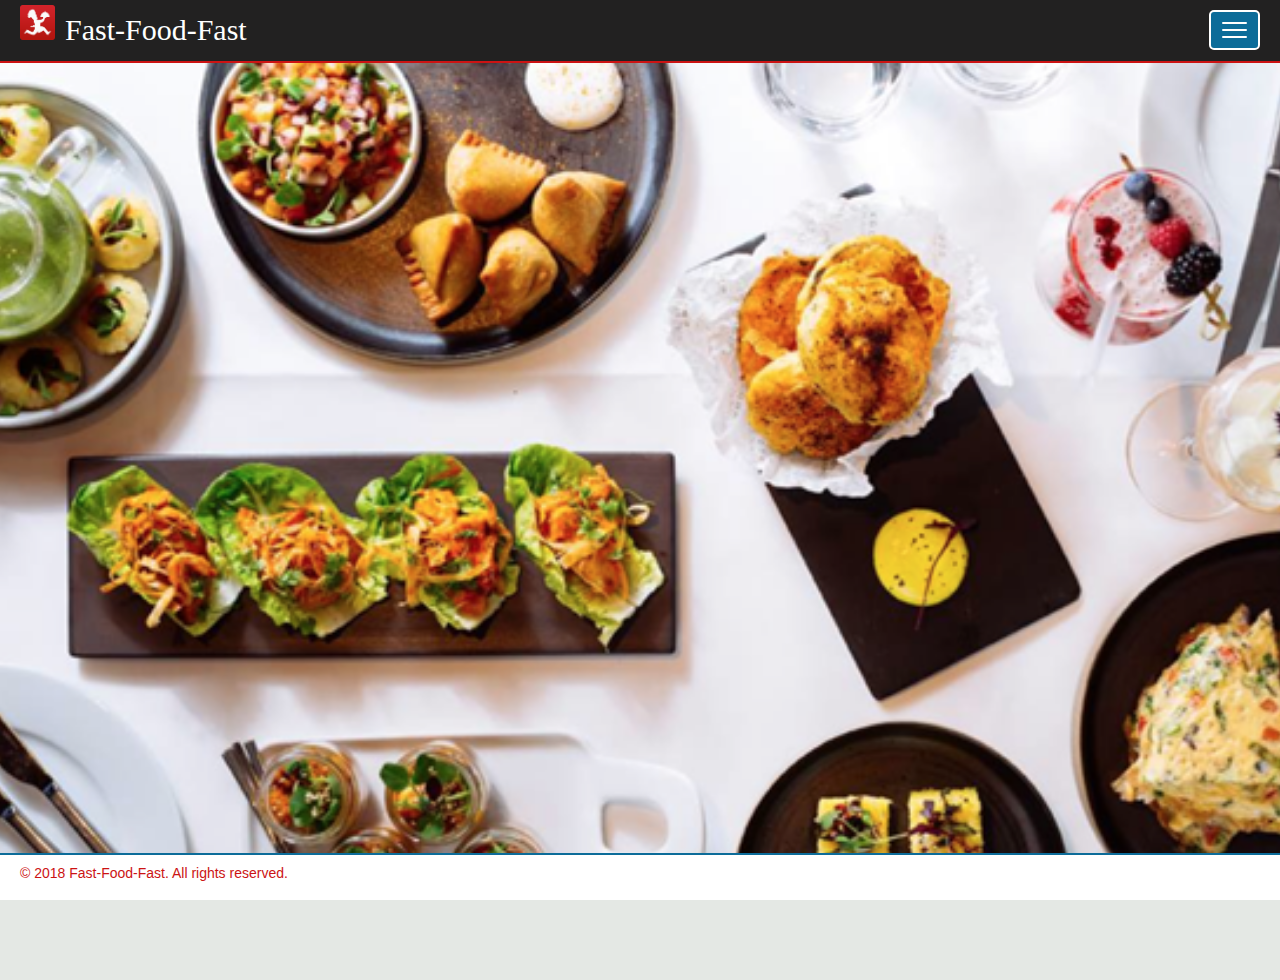
==== UI/adminFood.html @ e80923c1 "[Feature #161276099] consume delete endpoint" ====
<html>
    <meta name="viewport" content="width=device-width, initial-scale=1.0">
    <head>
      <title>Fast-Food-Fast</title>
      <link rel="stylesheet" href="css/style.css">
    </head>
    <body>
        <header class="admin-theme" id="headerAuth">
          <div class="container">
            <div class="spread-in">
            <div class="logo-title text-center"><img src="images/delivery-icon.png" class="app-logo">Fast-Food-Fast</div>
              <div id="menu-icon">
                <button class="menu">
                  <span class="strip"></span>
                  <span class="strip"></span>
                  <span class="strip"></span>
                </button>
              </div>
            </div>
          </div>
          <nav id="menu-items">
            <a href="adminFood.html"><div class="first">Manage Food</div></a>
            <a href="adminOrder.html"><div>Manage Orders</div></a>
            <div class="last" id="logout">Logout</div>
          </nav>
        </header>
        <div class="bg-dim">
          <div class="container" id="pageBody">
            
            </div>
          
          <div class="mt-80"></div>
        </div>
      <div class="overlay">
        <div class="popup">
          <div class="popup-head">
            <strong>Add Food</strong>
          </div>
          <div class="popup-body">
						<form name="addFoodForm" method="post">
              <input required class="mt-20" name="food" type="text" placeholder="Enter Food Description/Name">
              <input required class="mt-20" name="price" type="number" placeholder="Enter Food Price">
              <div class="mt-20">Upload Food Image</div>
              <input id="foodImg" accept=".jpg, .png, .jpeg" name="foodImg" type="file" >
            
            <div class="mt-20 spread-in">
							<button type="submit">Add</button>
							<button class="red" id="xBtn1">Close</button>
            </div>
						</form>
            </div>
          </div>
      </div>
      <div class="overlay2">
        <div class="popup">
          <div class="popup-head">
            <strong>Edit Food</strong>
          </div>
          <div class="popup-body">
						<form name="editFoodForm" method="post">
              <input class="mt-20" name="food" type="text" placeholder="Enter Food Description/Name" value="Fried Rice &amp; chicken">
              <input class="mt-20" name="price" type="number" placeholder="Enter Food Price" value="800">
              <div class="mt-20">Upload Food Image</div>
              <input class="foodImg" name="foodImg" type="file" accept=".jpg, .png, .jpeg">
            
            <div class="mt-20 spread-in">
							<button type="submit">Edit</button>
							<button class="red" id="noBtn">Close</button>
            </div>
						</form>
            </div>
          </div>
      </div>
      <div class="overlay3">
        <div class="popup">
          <div class="popup-head">
            <strong>Delete Food</strong>
          </div>
          <div class="popup-body">
              Are you sure you want to delete this food?
            <div class="mt-20 spread-in">
							<button id="yesBtn">Yes</button>
							<button class="red" id="noBtn">No</button>
            </div>
            </div>
        </div>
      </div>
      <footer id="footerAuth">
        <div class="container">
            &copy; 2018 Fast-Food-Fast. All rights reserved.
        </div>
      </footer>
        <script type="text/javascript" src="js/gui.js"></script>
		<script type="text/javascript" src="js/general.js"></script>
		<script type="text/javascript" src="js/jwt.min.js"></script>
		<script type="text/javascript" src="js/adminFood.js"></script>
    </body>
</html>
---- UI/css/style.css ----
body{
  background-image: url(../images/bg-img.png);
  background-color: rgba(196, 204, 196, 0.452);
  background-repeat: no-repeat;
  background-attachment: fixed;
  background-size: cover;
  background-position: center;
  margin: 0;
  font-family: 'Segoe UI', Tahoma, Geneva, Verdana, sans-serif;
}
a{
  text-decoration: none;
  color: rgb(204, 19, 19);
}
button{
  background-color: rgb(12, 108, 153);
  color: #fff;
  border-radius: 5px;
  border: solid 2px#fff;
  padding-top: 5px;
  padding-bottom: 5px;
  min-width: 60px;
}
button.red{
  background-color: rgb(204, 19, 19);
}
button:hover{
  background-color: #555;
}
button:active{
  background-color: #000;
}
button.menu{
  margin-top: 10px;
  min-width: 35px;
}
button.menu:hover{
	background-color: rgb(204, 19, 19);
}
button.menu:active{
	background-color: rgba(204, 19, 19, 0.4);
}
table button.fix{
  width: 80px;
}
a:hover{
    text-decoration: none;
    color: #555;
}
nav{
  width: 180px;
  border-radius: 5px;
  background: #eee;
  border: solid 0.5px #ccc;
  box-shadow: -4px 4px 16px 0 hsla(0, 6%, 13%, 0.2);
  position: fixed;
  right: 20px;
  border-bottom: none;
  margin-top: 7px;
}
nav div{
  background: #fff;
  padding: 10px 10px 10px 20px;
  color: rgb(12, 108, 153);
  width: calc(100% - 21px - 10px);
  font-size: 16px;
  border-bottom: solid 0.5px #ccc;
}
nav div:hover{
  background: rgba(209, 204, 204, 0.3);
}
nav div:active{
  color: rgb(204, 19, 19);
}
nav div.first{
  border-top-right-radius: 5px;
  border-top-left-radius: 5px;
}
nav div.last{
  border-bottom-right-radius: 5px;
  border-bottom-left-radius: 5px;
  border-bottom: solid 0.5px #ccc;
}
#menu-items{
  display: none;
}
header {
  background-color: rgb(0, 0, 0);
  color: rgb(255, 255, 255);
  min-height: 45px;
  border-bottom: solid 2px rgb(204, 19, 19);
  position: fixed;
	top: 0;
  width: 100%;
  padding-bottom: 4px;
  z-index: 2;
}
header.big {
	min-height: 100px;
	background-color: rgb(0, 0, 0);
	border-bottom: solid 2px rgb(204, 19, 19);
  color: #fff;
  padding-bottom: 10px;
}
footer {
  background-color: #fff;
  color: rgb(204, 19, 19);
  height: 35px;
  width: 100%;
  border-top: solid 2px rgb(12, 108, 153);
  position: fixed;
  bottom: 0;
  padding-top: 10px;
  z-index: 2;
}
footer .container{
  font-size: 14px;
  margin-left: 20px;
  margin-right: 20px;
}
header .container{
  margin-left: 20px;
  margin-right: 20px;
}
/*
.bg-dim{
  background-color: rgba(59, 57, 57, 0.247);
  height: calc(100%);
  width: calc(100%);
  position: fixed;
  top: 0;
  left: 0;
  z-index: 1;
  background-attachment: fixed;
}*/
.text-theme{
  color: rgb(12, 108, 153);
}
.top-text{
  background-color: #fff;
  padding: 5px;
  border-radius: 5px;
}
.container{
  margin-left: 80px;
  margin-right: 80px;
  font-size: 18px;
  z-index: 2;
}
.pageTitle{
  padding: 5px;
  background-color: rgb(204, 19, 19);
  color: #fff;
  border-top: solid 3px rgb(12, 108, 153);
  border-bottom: solid 3px rgb(12, 108, 153);
  font-size: 22px;
  font-family: cursive;
  display: none;
}
.app-logo{
	height: 35px;
  margin-right: 10px;
  margin-top: 5px;
}
.preload{
	text-align: center;
	font-weight: 500;
	font-size: 24px;
}
.logo-title{
  font-size: 30px;
  font-family: cursive;
  margin-bottom: 10px;
}
.big .logo-title{
  font-size: 40px;
}
.strip{
    display: block;
    width: 25px;
    height: 2px;
    border-radius: 1px;
    background-color: #fff;
    margin: 5px;
}
.my-20{
  margin-top: 20px;
  margin-bottom: 20px;
}
.mt-20{
  margin-top: 20px;
}
.mt-80{
  margin-top: 80px;
}
.mb-70{
  margin-bottom: 70px;
}
.text-center{
  text-align: center;
}
.middle-box{
    background-color: rgba(255, 255, 255, 0.85);
    margin-right: auto;
    margin-left: auto;
    width: calc(100vw - 40px);
    max-width: 500px;
    color: #000;
		font-size: 14px;
		margin-top: 220px;
}
.middle-box-body{
    padding: 20px;
}
.middle-box input{
    color: #444;
    width: 100%;
		background-color: #fff;
		border: solid 1px rgb(12, 108, 153);
    border-radius: 5px;
    padding: 5px;
    margin-top: 10px;
    margin-bottom: 10px;
}
.middle-box-head{
	width: 100%;
	background-color: #888;
	color: #000;
	text-align: center;
	padding-top: 5px;
	padding-bottom: 3px;
	font-size: 26px;
}
.spread-in{
  display: flex;
  flex-flow: row nowrap;
  justify-content: space-between;
}
.spread-out{
  display: flex;
  flex-flow: row wrap;
  justify-content: space-around;
}
.v-spread-out{
  display: flex;
  flex-flow: column nowrap;
  justify-content: space-around;
}
select{
  background-color: rgb(12, 108, 153);
  color: #fff;
  border-radius: 5px;
  padding: 5px 10px;
  border: none;
  font-size: 18px;
}
select option{
  background: #fff;
  color: rgb(12, 108, 153);
  font-size: 15px;
}
.loading{
  background-color: rgba(78, 69, 69, 0.377);
  position: fixed;
  top: 0;
  left: 0;
  width: 100vw;
  height: 100vh;
  display: none;
  flex-flow: column nowrap;
  justify-content: space-around;
  align-items: center;
  z-index: 3;
}
.loading-img{
  width: 200px;
}
.overlay{
    background-color: rgba(78, 69, 69, 0.377);
    position: fixed;
    top: 0;
    left: 0;
    width: 100vw;
    height: 100vh;
    display: flex;
    flex-flow: column nowrap;
    justify-content: space-around;
    align-items: center;
    z-index: 3;
    display: none;
}
.overlay2{
    background-color: rgba(78, 69, 69, 0.377);
    position: fixed;
    top: 0;
    left: 0;
    width: 100vw;
    height: 100vh;
    display: flex;
    flex-flow: column nowrap;
    justify-content: space-around;
    align-items: center;
    z-index: 3;
    display: none;
}
.overlay3{
    background-color: rgba(78, 69, 69, 0.377);
    position: fixed;
    top: 0;
    left: 0;
    width: 100vw;
    height: 100vh;
    display: flex;
    flex-flow: column nowrap;
    justify-content: space-around;
    align-items: center;
    z-index: 3;
    display: none;
}
.overlay select{
  background-color: rgb(202, 206, 202);
  color: #000;
  border-radius: 5px;
  padding: 5px 10px;
  border: solid 1px #555;
  font-size: 16px;
}
.overlay select option{
  background: #fff;
  color: #000;
  font-size: 15px;
}
table {
  border-collapse: collapse;
  width: 100%;
  min-width: 450px;
}

table, th, td {
  border: solid 1px #ccc;
}
th, td{
  padding: 5px 15px;
}
th{
  text-align: left;
  background-color: rgb(12, 108, 153);
  color: #fff;
  font-size: 18px;
  height: 40px;
}
tr{
  background-color: #fff;
}
tr:nth-child(odd) {
  background-color: #eee;
}
tr:hover{
  background-color: #ccc;
  color: rgb(204, 19, 19);
}
td{
  height: 34px;
  font-size: 15px;
}
.table-responsive{
  overflow-x: auto;
}
td img{
  width: 180px;
}
td input{
  width: 60px;
  border-radius: 4px;
}
.popup{
  background-color: rgb(255, 255, 255);
  margin-right: auto;
  margin-left: auto;
  width: calc(100vw - 40px);
  max-width: 500px;
  color: #000;
  font-size: 14px;
}
.popup-body{
    padding: 20px;
}
.popup input{
    color: #444;
    width: 100%;
		background-color: #fff;
		border: solid 1px rgb(12, 108, 153);
    border-radius: 5px;
    padding: 5px;
    margin-top: 10px;
    margin-bottom: 10px;
}
.popup-head{
	width: 100%;
	background-color: #888;
	color: #000;
	text-align: center;
	padding-top: 5px;
	padding-bottom: 3px;
	font-size: 26px;
}
header.admin-theme{
  background-color: rgb(34, 33, 33);
  color: #fff;
	border-bottom: solid 2px rgb(204, 19, 19);
}
@media screen and (max-width: 992px){
    .container{
        margin-left: 50px;
        margin-right: 50px;
    }
    .container-hidden{
        margin: 10px 50px;
    }
}
@media screen and (max-width: 768px){
    .container{
        margin-left: 25px;
        margin-right: 25px;
    }
    .container-hidden{
        margin: 10px 25px;
		}
		.big .logo-title{
			font-size: 35px;
		}
    #menu-icon{
        margin-top: 0;
    }
}
@media screen and (max-width: 600px){
    .container{
        margin-left: 15px;
        margin-right: 15px;
    }
    .container-hidden{
        margin: 10px 15px;
    }
		.big .logo-title{
			font-size: 30px;
    }
    .logo-title{
			font-size: 20px;
		}
		.app-logo{
			height: 30px;
		}
}
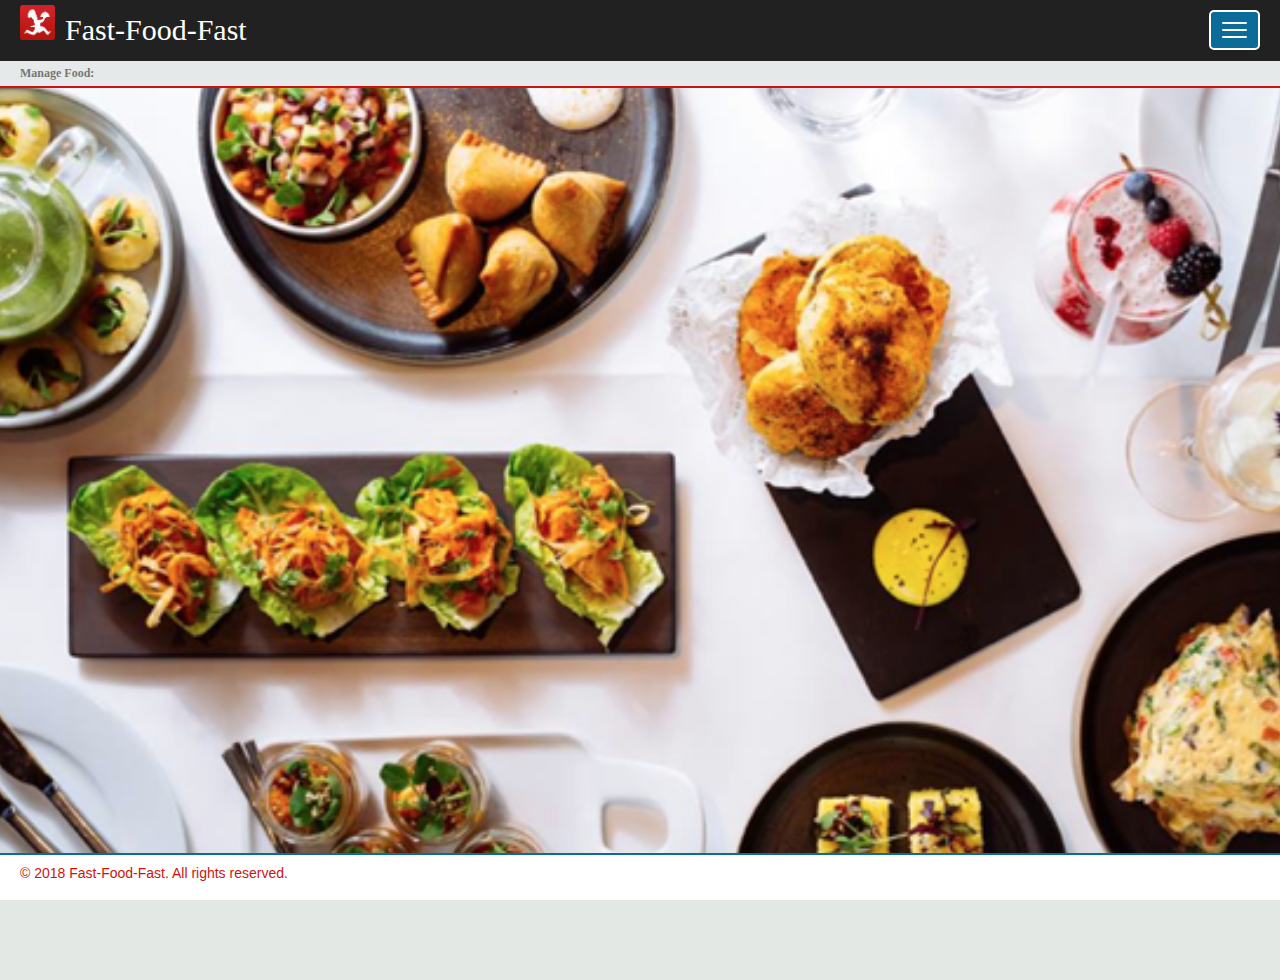
==== commit 3cd0cd9a: "[Feature #161277835] add page title" ====
--- a/UI/adminFood.html
+++ b/UI/adminFood.html
@@ -23,6 +23,13 @@
             <a href="adminOrder.html"><div>Manage Orders</div></a>
             <div class="last" id="logout">Logout</div>
           </nav>
+					<div class="subHeader">
+						<div class="container">
+							<div class="spread-in">
+								<div class="pageTitle">Manage Food:</div>
+							</div>
+						</div>
+					</div>
         </header>
         <div class="bg-dim">
           <div class="container" id="pageBody">
@@ -58,14 +65,14 @@
           </div>
           <div class="popup-body">
 						<form name="editFoodForm" method="post">
-              <input class="mt-20" name="food" type="text" placeholder="Enter Food Description/Name" value="Fried Rice &amp; chicken">
-              <input class="mt-20" name="price" type="number" placeholder="Enter Food Price" value="800">
-              <div class="mt-20">Upload Food Image</div>
+              <input class="mt-20" name="food" type="text" placeholder="Enter Food Description/Name" value="">
+              <input class="mt-20" name="price" type="number" placeholder="Enter Food Price" value="">
+              <div id="imgTitle" class="mt-20">Upload Food Image</div>
               <input class="foodImg" name="foodImg" type="file" accept=".jpg, .png, .jpeg">
             
             <div class="mt-20 spread-in">
 							<button type="submit">Edit</button>
-							<button class="red" id="noBtn">Close</button>
+							<button class="red" id="xBtn2">Close</button>
             </div>
 						</form>
             </div>
--- a/UI/css/style.css
+++ b/UI/css/style.css
@@ -26,9 +26,11 @@
 }
 button:hover{
   background-color: #555;
+	cursor: pointer;
 }
 button:active{
   background-color: #000;
+	cursor: grabbing;
 }
 button.menu{
   margin-top: 10px;
@@ -92,7 +94,6 @@
   position: fixed;
 	top: 0;
   width: 100%;
-  padding-bottom: 4px;
   z-index: 2;
 }
 header.big {
@@ -101,6 +102,12 @@
 	border-bottom: solid 2px rgb(204, 19, 19);
   color: #fff;
   padding-bottom: 10px;
+}
+.subHeader{
+	background: #e6e9e9;
+	padding: 5px 0 5px 0;
+	height: 15px;
+	margin-top: 4px;
 }
 footer {
   background-color: #fff;
@@ -147,6 +154,7 @@
   font-size: 18px;
   z-index: 2;
 }
+/*
 .pageTitle{
   padding: 5px;
   background-color: rgb(204, 19, 19);
@@ -156,6 +164,15 @@
   font-size: 22px;
   font-family: cursive;
   display: none;
+}*/
+.pageTitle{
+	font-size: 12px;
+	color: #777;
+	font-family: cursive;
+	font-weight: 600;
+}
+.pageTitle:hover{
+	color: #ccc;
 }
 .app-logo{
 	height: 35px;
@@ -193,8 +210,8 @@
 .mt-80{
   margin-top: 80px;
 }
-.mb-70{
-  margin-bottom: 70px;
+.mb-100{
+  margin-bottom: 100px;
 }
 .text-center{
   text-align: center;
@@ -282,7 +299,6 @@
     left: 0;
     width: 100vw;
     height: 100vh;
-    display: flex;
     flex-flow: column nowrap;
     justify-content: space-around;
     align-items: center;
@@ -296,7 +312,6 @@
     left: 0;
     width: 100vw;
     height: 100vh;
-    display: flex;
     flex-flow: column nowrap;
     justify-content: space-around;
     align-items: center;
@@ -310,7 +325,19 @@
     left: 0;
     width: 100vw;
     height: 100vh;
-    display: flex;
+    flex-flow: column nowrap;
+    justify-content: space-around;
+    align-items: center;
+    z-index: 3;
+    display: none;
+}
+.popupAlertOverlay{
+    background-color: rgba(78, 69, 69, 0.377);
+    position: fixed;
+    top: 0;
+    left: 0;
+    width: 100vw;
+    height: 100vh;
     flex-flow: column nowrap;
     justify-content: space-around;
     align-items: center;
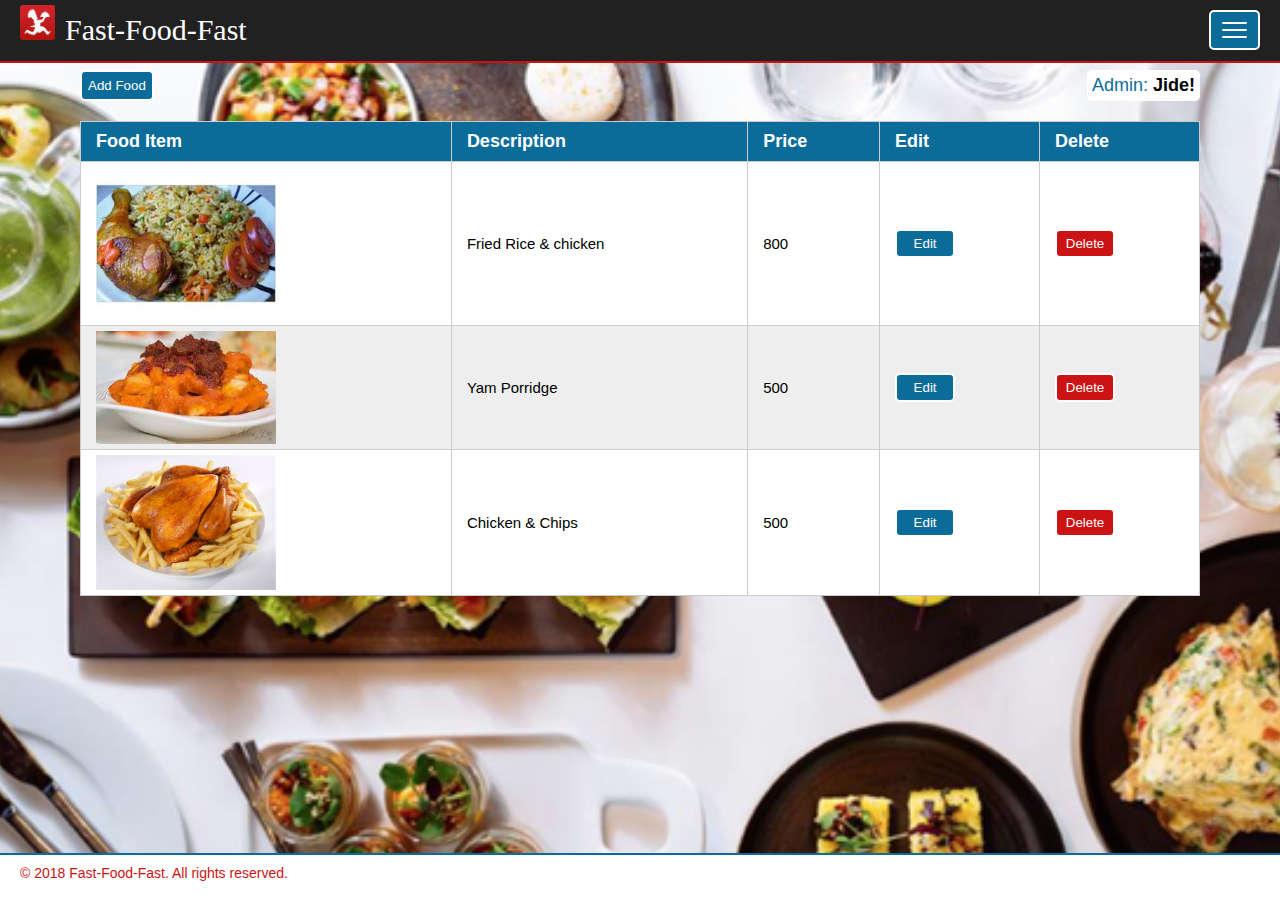
==== commit 938e56c9: "Merge pull request #1 from jideajayi11/ft-user-signup-160907647" ====
--- a/UI/adminFood.html
+++ b/UI/adminFood.html
@@ -21,19 +21,49 @@
           <nav id="menu-items">
             <a href="adminFood.html"><div class="first">Manage Food</div></a>
             <a href="adminOrder.html"><div>Manage Orders</div></a>
-            <div class="last" id="logout">Logout</div>
+            <a href="adminLogin.html"><div class="last">Logout</div></a>
           </nav>
-					<div class="subHeader">
-						<div class="container">
-							<div class="spread-in">
-								<div class="pageTitle">Manage Food:</div>
-							</div>
-						</div>
-					</div>
         </header>
         <div class="bg-dim">
-          <div class="container" id="pageBody">
-            
+          <div class="container">
+            <div class="mb-70"></div>
+            <div class="spread-in mt-20">
+              <button class="" title="click to add food" onclick="document.querySelector('.overlay').style.display = 'flex';">Add Food</button>
+              <div class="pageTitle">Manage Food:</div>
+              <div class="top-text"><span class="text-theme">Admin: </span> <strong>Jide!</strong></div>
+            </div>
+            <div class="table-responsive">
+              <table class="mt-20">
+                <tr>
+                  <th>Food Item</th>
+                  <th>Description</th>
+                  <th>Price</th>
+                  <th>Edit</th>
+                  <th>Delete</th>
+                </tr>
+                <tr>
+                  <td><img src="images/food/friedRice.jpg"></td>
+                  <td>Fried Rice &amp; chicken</td>
+                  <td>800</td>
+                  <td><button class="" title="click to edit" onclick="document.querySelector('.overlay2').style.display = 'flex';">Edit</button></td>
+                  <td><button class="red" title="click to delete" onclick="document.querySelector('.overlay3').style.display = 'flex';">Delete</button></td>
+                </tr>
+                <tr>
+                  <td><img src="images/food/porridge.jpg"></td>
+                  <td>Yam Porridge</td>
+                  <td>500</td>
+                  <td><button class="" title="click to edit" onclick="document.querySelector('.overlay2').style.display = 'flex';">Edit</button></td>
+                  <td><button class="red" title="click to delete" onclick="document.querySelector('.overlay3').style.display = 'flex';">Delete</button></td>
+                </tr>
+                <tr>
+                  <td><img src="images/food/chips.jpg"></td>
+                  <td>Chicken &amp; Chips</td>
+                  <td>500</td>
+                  <td><button class="" title="click to edit" onclick="document.querySelector('.overlay2').style.display = 'flex';">Edit</button></td>
+                  <td><button class="red" title="click to delete" onclick="document.querySelector('.overlay3').style.display = 'flex';">Delete</button></td>
+                </tr>
+              </table>
+            </div>
             </div>
           
           <div class="mt-80"></div>
@@ -44,17 +74,14 @@
             <strong>Add Food</strong>
           </div>
           <div class="popup-body">
-						<form name="addFoodForm" method="post">
-              <input required class="mt-20" name="food" type="text" placeholder="Enter Food Description/Name">
-              <input required class="mt-20" name="price" type="number" placeholder="Enter Food Price">
+              <input class="mt-20" name="food" type="text" placeholder="Enter Food Description/Name">
+              <input class="mt-20" name="price" type="number" placeholder="Enter Food Price">
               <div class="mt-20">Upload Food Image</div>
-              <input id="foodImg" accept=".jpg, .png, .jpeg" name="foodImg" type="file" >
+              <input class="" name="foodImg" type="file" >
             
-            <div class="mt-20 spread-in">
-							<button type="submit">Add</button>
-							<button class="red" id="xBtn1">Close</button>
+            <div class="mt-20 spread-in"><a onclick="loginFunction();" href=""><button onclick="document.querySelector('.overlay').style.display = 'none';">Add</button></a>
+            <button class="red" onclick="document.querySelector('.overlay').style.display = 'none';">Close</button>
             </div>
-						</form>
             </div>
           </div>
       </div>
@@ -64,17 +91,14 @@
             <strong>Edit Food</strong>
           </div>
           <div class="popup-body">
-						<form name="editFoodForm" method="post">
-              <input class="mt-20" name="food" type="text" placeholder="Enter Food Description/Name" value="">
-              <input class="mt-20" name="price" type="number" placeholder="Enter Food Price" value="">
-              <div id="imgTitle" class="mt-20">Upload Food Image</div>
-              <input class="foodImg" name="foodImg" type="file" accept=".jpg, .png, .jpeg">
+              <input class="mt-20" name="food" type="text" placeholder="Enter Food Description/Name" value="Fried Rice &amp; chicken">
+              <input class="mt-20" name="price" type="number" placeholder="Enter Food Price" value="800">
+              <div class="mt-20">Upload Food Image</div>
+              <input class="" name="foodImg" type="file" >
             
-            <div class="mt-20 spread-in">
-							<button type="submit">Edit</button>
-							<button class="red" id="xBtn2">Close</button>
+            <div class="mt-20 spread-in"><a onclick="loginFunction();" href=""><button onclick="document.querySelector('.overlay2').style.display = 'none';">Edit</button></a>
+            <button class="red" onclick="document.querySelector('.overlay2').style.display = 'none';">Close</button>
             </div>
-						</form>
             </div>
           </div>
       </div>
@@ -85,9 +109,8 @@
           </div>
           <div class="popup-body">
               Are you sure you want to delete this food?
-            <div class="mt-20 spread-in">
-							<button id="yesBtn">Yes</button>
-							<button class="red" id="noBtn">No</button>
+            <div class="mt-20 spread-in"><a onclick="loginFunction();" href=""><button onclick="document.querySelector('.overlay3').style.display = 'none';">Yes</button></a>
+            <button class="red" onclick="document.querySelector('.overlay3').style.display = 'none';">No</button>
             </div>
             </div>
         </div>
@@ -98,8 +121,5 @@
         </div>
       </footer>
         <script type="text/javascript" src="js/gui.js"></script>
-		<script type="text/javascript" src="js/general.js"></script>
-		<script type="text/javascript" src="js/jwt.min.js"></script>
-		<script type="text/javascript" src="js/adminFood.js"></script>
     </body>
 </html>--- a/UI/css/style.css
+++ b/UI/css/style.css
@@ -26,11 +26,9 @@
 }
 button:hover{
   background-color: #555;
-	cursor: pointer;
 }
 button:active{
   background-color: #000;
-	cursor: grabbing;
 }
 button.menu{
   margin-top: 10px;
@@ -41,9 +39,6 @@
 }
 button.menu:active{
 	background-color: rgba(204, 19, 19, 0.4);
-}
-table button.fix{
-  width: 80px;
 }
 a:hover{
     text-decoration: none;
@@ -94,6 +89,7 @@
   position: fixed;
 	top: 0;
   width: 100%;
+  padding-bottom: 4px;
   z-index: 2;
 }
 header.big {
@@ -102,12 +98,6 @@
 	border-bottom: solid 2px rgb(204, 19, 19);
   color: #fff;
   padding-bottom: 10px;
-}
-.subHeader{
-	background: #e6e9e9;
-	padding: 5px 0 5px 0;
-	height: 15px;
-	margin-top: 4px;
 }
 footer {
   background-color: #fff;
@@ -154,7 +144,6 @@
   font-size: 18px;
   z-index: 2;
 }
-/*
 .pageTitle{
   padding: 5px;
   background-color: rgb(204, 19, 19);
@@ -164,25 +153,11 @@
   font-size: 22px;
   font-family: cursive;
   display: none;
-}*/
-.pageTitle{
-	font-size: 12px;
-	color: #777;
-	font-family: cursive;
-	font-weight: 600;
-}
-.pageTitle:hover{
-	color: #ccc;
 }
 .app-logo{
 	height: 35px;
   margin-right: 10px;
   margin-top: 5px;
-}
-.preload{
-	text-align: center;
-	font-weight: 500;
-	font-size: 24px;
 }
 .logo-title{
   font-size: 30px;
@@ -210,8 +185,8 @@
 .mt-80{
   margin-top: 80px;
 }
-.mb-100{
-  margin-bottom: 100px;
+.mb-70{
+  margin-bottom: 70px;
 }
 .text-center{
   text-align: center;
@@ -276,22 +251,6 @@
   color: rgb(12, 108, 153);
   font-size: 15px;
 }
-.loading{
-  background-color: rgba(78, 69, 69, 0.377);
-  position: fixed;
-  top: 0;
-  left: 0;
-  width: 100vw;
-  height: 100vh;
-  display: none;
-  flex-flow: column nowrap;
-  justify-content: space-around;
-  align-items: center;
-  z-index: 3;
-}
-.loading-img{
-  width: 200px;
-}
 .overlay{
     background-color: rgba(78, 69, 69, 0.377);
     position: fixed;
@@ -299,6 +258,7 @@
     left: 0;
     width: 100vw;
     height: 100vh;
+    display: flex;
     flex-flow: column nowrap;
     justify-content: space-around;
     align-items: center;
@@ -312,6 +272,7 @@
     left: 0;
     width: 100vw;
     height: 100vh;
+    display: flex;
     flex-flow: column nowrap;
     justify-content: space-around;
     align-items: center;
@@ -325,19 +286,7 @@
     left: 0;
     width: 100vw;
     height: 100vh;
-    flex-flow: column nowrap;
-    justify-content: space-around;
-    align-items: center;
-    z-index: 3;
-    display: none;
-}
-.popupAlertOverlay{
-    background-color: rgba(78, 69, 69, 0.377);
-    position: fixed;
-    top: 0;
-    left: 0;
-    width: 100vw;
-    height: 100vh;
+    display: flex;
     flex-flow: column nowrap;
     justify-content: space-around;
     align-items: center;
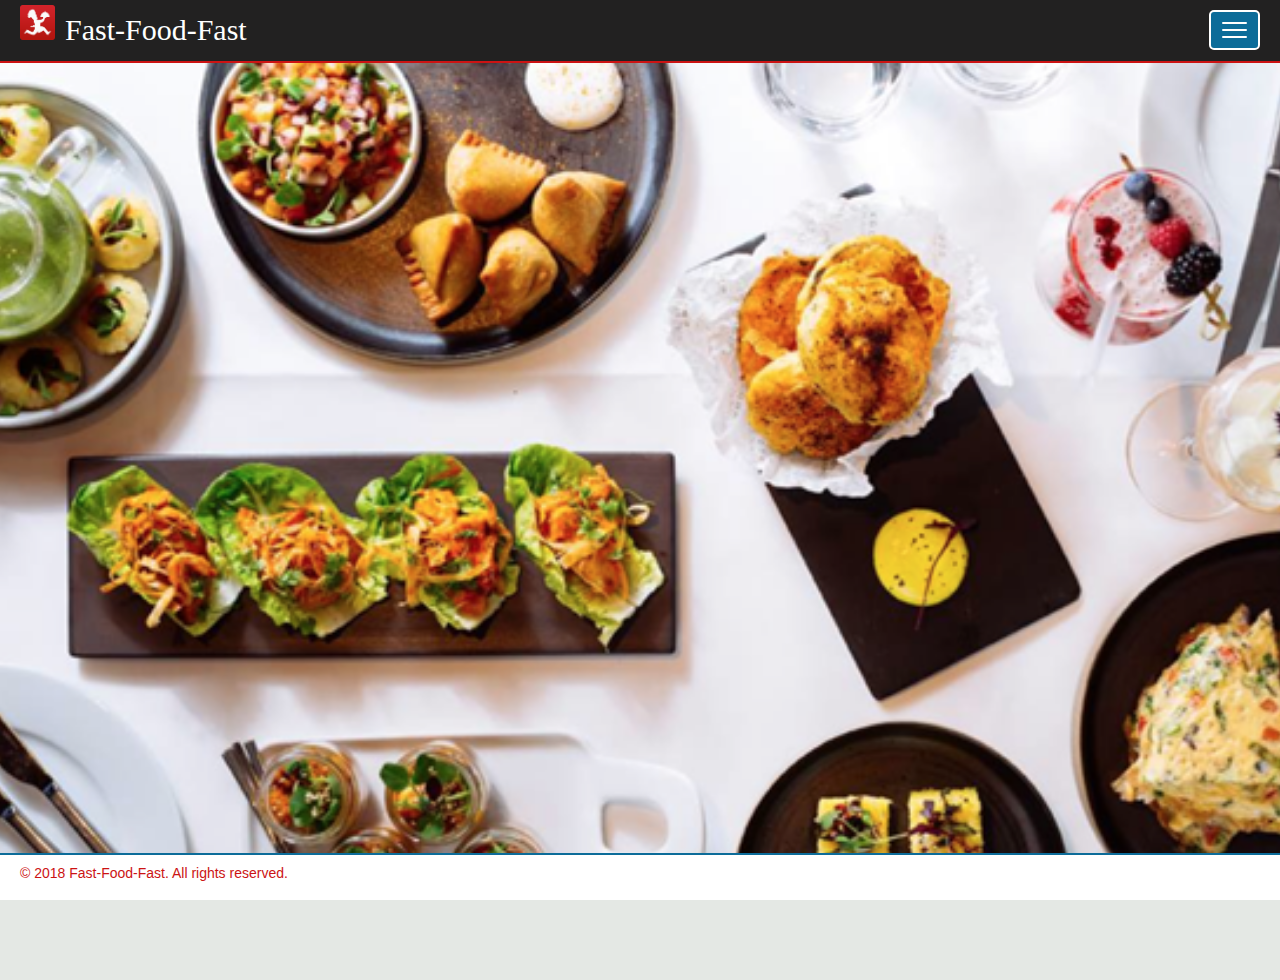
==== commit 070fb4d9: "Merge pull request #8 from jideajayi11/ft-admin-menu-160907577" ====
--- a/UI/adminFood.html
+++ b/UI/adminFood.html
@@ -21,49 +21,12 @@
           <nav id="menu-items">
             <a href="adminFood.html"><div class="first">Manage Food</div></a>
             <a href="adminOrder.html"><div>Manage Orders</div></a>
-            <a href="adminLogin.html"><div class="last">Logout</div></a>
+            <div class="last" id="logout">Logout</div>
           </nav>
         </header>
         <div class="bg-dim">
-          <div class="container">
-            <div class="mb-70"></div>
-            <div class="spread-in mt-20">
-              <button class="" title="click to add food" onclick="document.querySelector('.overlay').style.display = 'flex';">Add Food</button>
-              <div class="pageTitle">Manage Food:</div>
-              <div class="top-text"><span class="text-theme">Admin: </span> <strong>Jide!</strong></div>
-            </div>
-            <div class="table-responsive">
-              <table class="mt-20">
-                <tr>
-                  <th>Food Item</th>
-                  <th>Description</th>
-                  <th>Price</th>
-                  <th>Edit</th>
-                  <th>Delete</th>
-                </tr>
-                <tr>
-                  <td><img src="images/food/friedRice.jpg"></td>
-                  <td>Fried Rice &amp; chicken</td>
-                  <td>800</td>
-                  <td><button class="" title="click to edit" onclick="document.querySelector('.overlay2').style.display = 'flex';">Edit</button></td>
-                  <td><button class="red" title="click to delete" onclick="document.querySelector('.overlay3').style.display = 'flex';">Delete</button></td>
-                </tr>
-                <tr>
-                  <td><img src="images/food/porridge.jpg"></td>
-                  <td>Yam Porridge</td>
-                  <td>500</td>
-                  <td><button class="" title="click to edit" onclick="document.querySelector('.overlay2').style.display = 'flex';">Edit</button></td>
-                  <td><button class="red" title="click to delete" onclick="document.querySelector('.overlay3').style.display = 'flex';">Delete</button></td>
-                </tr>
-                <tr>
-                  <td><img src="images/food/chips.jpg"></td>
-                  <td>Chicken &amp; Chips</td>
-                  <td>500</td>
-                  <td><button class="" title="click to edit" onclick="document.querySelector('.overlay2').style.display = 'flex';">Edit</button></td>
-                  <td><button class="red" title="click to delete" onclick="document.querySelector('.overlay3').style.display = 'flex';">Delete</button></td>
-                </tr>
-              </table>
-            </div>
+          <div class="container" id="pageBody">
+            
             </div>
           
           <div class="mt-80"></div>
@@ -74,14 +37,17 @@
             <strong>Add Food</strong>
           </div>
           <div class="popup-body">
-              <input class="mt-20" name="food" type="text" placeholder="Enter Food Description/Name">
-              <input class="mt-20" name="price" type="number" placeholder="Enter Food Price">
+						<form name="addFoodForm" method="post">
+              <input required class="mt-20" name="food" type="text" placeholder="Enter Food Description/Name">
+              <input required class="mt-20" name="price" type="number" placeholder="Enter Food Price">
               <div class="mt-20">Upload Food Image</div>
-              <input class="" name="foodImg" type="file" >
+              <input id="foodImg" accept=".jpg, .png, .jpeg" name="foodImg" type="file" >
             
-            <div class="mt-20 spread-in"><a onclick="loginFunction();" href=""><button onclick="document.querySelector('.overlay').style.display = 'none';">Add</button></a>
-            <button class="red" onclick="document.querySelector('.overlay').style.display = 'none';">Close</button>
+            <div class="mt-20 spread-in">
+							<button type="submit">Add</button>
+							<button class="red" id="xBtn1">Close</button>
             </div>
+						</form>
             </div>
           </div>
       </div>
@@ -94,9 +60,9 @@
               <input class="mt-20" name="food" type="text" placeholder="Enter Food Description/Name" value="Fried Rice &amp; chicken">
               <input class="mt-20" name="price" type="number" placeholder="Enter Food Price" value="800">
               <div class="mt-20">Upload Food Image</div>
-              <input class="" name="foodImg" type="file" >
+              <input class="foodImg" name="foodImg" type="file" >
             
-            <div class="mt-20 spread-in"><a onclick="loginFunction();" href=""><button onclick="document.querySelector('.overlay2').style.display = 'none';">Edit</button></a>
+            <div class="mt-20 spread-in"><button onclick="document.querySelector('.overlay2').style.display = 'none';">Edit</button>
             <button class="red" onclick="document.querySelector('.overlay2').style.display = 'none';">Close</button>
             </div>
             </div>
@@ -109,7 +75,7 @@
           </div>
           <div class="popup-body">
               Are you sure you want to delete this food?
-            <div class="mt-20 spread-in"><a onclick="loginFunction();" href=""><button onclick="document.querySelector('.overlay3').style.display = 'none';">Yes</button></a>
+            <div class="mt-20 spread-in"><button onclick="document.querySelector('.overlay3').style.display = 'none';">Yes</button>
             <button class="red" onclick="document.querySelector('.overlay3').style.display = 'none';">No</button>
             </div>
             </div>
@@ -121,5 +87,8 @@
         </div>
       </footer>
         <script type="text/javascript" src="js/gui.js"></script>
+		<script type="text/javascript" src="js/general.js"></script>
+		<script type="text/javascript" src="js/jwt.min.js"></script>
+		<script type="text/javascript" src="js/adminFood.js"></script>
     </body>
 </html>--- a/UI/css/style.css
+++ b/UI/css/style.css
@@ -159,6 +159,11 @@
   margin-right: 10px;
   margin-top: 5px;
 }
+.preload{
+	text-align: center;
+	font-weight: 500;
+	font-size: 24px;
+}
 .logo-title{
   font-size: 30px;
   font-family: cursive;
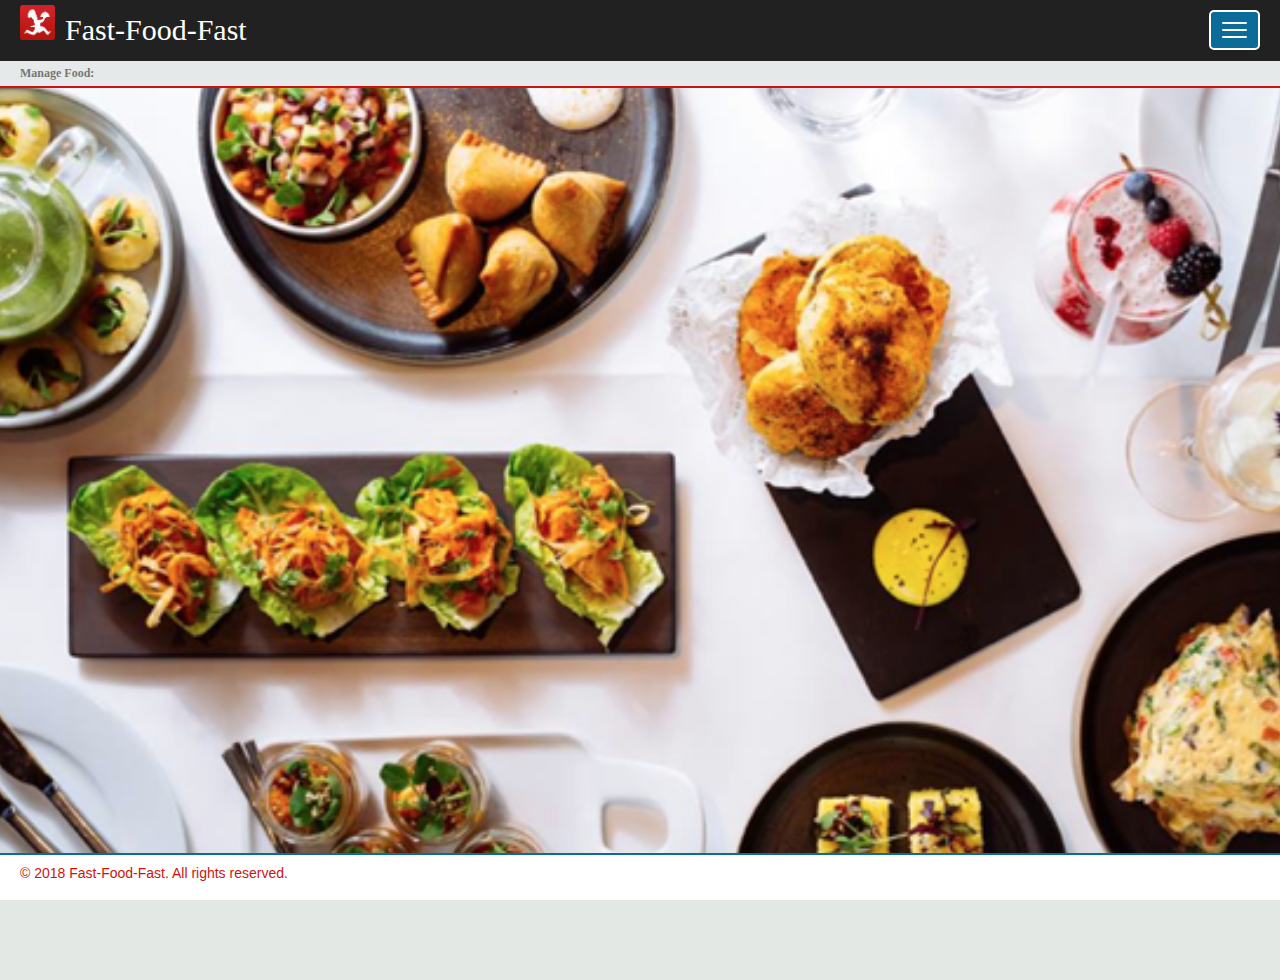
==== commit 350c4dae: "Merge pull request #9 from jideajayi11/bg-ui-feedback-161277835" ====
--- a/UI/adminFood.html
+++ b/UI/adminFood.html
@@ -23,6 +23,13 @@
             <a href="adminOrder.html"><div>Manage Orders</div></a>
             <div class="last" id="logout">Logout</div>
           </nav>
+					<div class="subHeader">
+						<div class="container">
+							<div class="spread-in">
+								<div class="pageTitle">Manage Food:</div>
+							</div>
+						</div>
+					</div>
         </header>
         <div class="bg-dim">
           <div class="container" id="pageBody">
@@ -57,14 +64,17 @@
             <strong>Edit Food</strong>
           </div>
           <div class="popup-body">
-              <input class="mt-20" name="food" type="text" placeholder="Enter Food Description/Name" value="Fried Rice &amp; chicken">
-              <input class="mt-20" name="price" type="number" placeholder="Enter Food Price" value="800">
-              <div class="mt-20">Upload Food Image</div>
-              <input class="foodImg" name="foodImg" type="file" >
+						<form name="editFoodForm" method="post">
+              <input class="mt-20" name="food" type="text" placeholder="Enter Food Description/Name" value="">
+              <input class="mt-20" name="price" type="number" placeholder="Enter Food Price" value="">
+              <div id="imgTitle" class="mt-20">Upload Food Image</div>
+              <input class="foodImg" name="foodImg" type="file" accept=".jpg, .png, .jpeg">
             
-            <div class="mt-20 spread-in"><button onclick="document.querySelector('.overlay2').style.display = 'none';">Edit</button>
-            <button class="red" onclick="document.querySelector('.overlay2').style.display = 'none';">Close</button>
+            <div class="mt-20 spread-in">
+							<button type="submit">Edit</button>
+							<button class="red" id="xBtn2">Close</button>
             </div>
+						</form>
             </div>
           </div>
       </div>
@@ -75,8 +85,9 @@
           </div>
           <div class="popup-body">
               Are you sure you want to delete this food?
-            <div class="mt-20 spread-in"><button onclick="document.querySelector('.overlay3').style.display = 'none';">Yes</button>
-            <button class="red" onclick="document.querySelector('.overlay3').style.display = 'none';">No</button>
+            <div class="mt-20 spread-in">
+							<button id="yesBtn">Yes</button>
+							<button class="red" id="noBtn">No</button>
             </div>
             </div>
         </div>
--- a/UI/css/style.css
+++ b/UI/css/style.css
@@ -26,9 +26,11 @@
 }
 button:hover{
   background-color: #555;
+	cursor: pointer;
 }
 button:active{
   background-color: #000;
+	cursor: grabbing;
 }
 button.menu{
   margin-top: 10px;
@@ -39,6 +41,9 @@
 }
 button.menu:active{
 	background-color: rgba(204, 19, 19, 0.4);
+}
+table button.fix{
+  width: 80px;
 }
 a:hover{
     text-decoration: none;
@@ -89,7 +94,6 @@
   position: fixed;
 	top: 0;
   width: 100%;
-  padding-bottom: 4px;
   z-index: 2;
 }
 header.big {
@@ -98,6 +102,12 @@
 	border-bottom: solid 2px rgb(204, 19, 19);
   color: #fff;
   padding-bottom: 10px;
+}
+.subHeader{
+	background: #e6e9e9;
+	padding: 5px 0 5px 0;
+	height: 15px;
+	margin-top: 4px;
 }
 footer {
   background-color: #fff;
@@ -144,6 +154,7 @@
   font-size: 18px;
   z-index: 2;
 }
+/*
 .pageTitle{
   padding: 5px;
   background-color: rgb(204, 19, 19);
@@ -153,6 +164,15 @@
   font-size: 22px;
   font-family: cursive;
   display: none;
+}*/
+.pageTitle{
+	font-size: 12px;
+	color: #777;
+	font-family: cursive;
+	font-weight: 600;
+}
+.pageTitle:hover{
+	color: #ccc;
 }
 .app-logo{
 	height: 35px;
@@ -190,8 +210,8 @@
 .mt-80{
   margin-top: 80px;
 }
-.mb-70{
-  margin-bottom: 70px;
+.mb-100{
+  margin-bottom: 100px;
 }
 .text-center{
   text-align: center;
@@ -256,6 +276,22 @@
   color: rgb(12, 108, 153);
   font-size: 15px;
 }
+.loading{
+  background-color: rgba(78, 69, 69, 0.377);
+  position: fixed;
+  top: 0;
+  left: 0;
+  width: 100vw;
+  height: 100vh;
+  display: none;
+  flex-flow: column nowrap;
+  justify-content: space-around;
+  align-items: center;
+  z-index: 3;
+}
+.loading-img{
+  width: 200px;
+}
 .overlay{
     background-color: rgba(78, 69, 69, 0.377);
     position: fixed;
@@ -263,7 +299,6 @@
     left: 0;
     width: 100vw;
     height: 100vh;
-    display: flex;
     flex-flow: column nowrap;
     justify-content: space-around;
     align-items: center;
@@ -277,7 +312,6 @@
     left: 0;
     width: 100vw;
     height: 100vh;
-    display: flex;
     flex-flow: column nowrap;
     justify-content: space-around;
     align-items: center;
@@ -291,7 +325,19 @@
     left: 0;
     width: 100vw;
     height: 100vh;
-    display: flex;
+    flex-flow: column nowrap;
+    justify-content: space-around;
+    align-items: center;
+    z-index: 3;
+    display: none;
+}
+.popupAlertOverlay{
+    background-color: rgba(78, 69, 69, 0.377);
+    position: fixed;
+    top: 0;
+    left: 0;
+    width: 100vw;
+    height: 100vh;
     flex-flow: column nowrap;
     justify-content: space-around;
     align-items: center;
